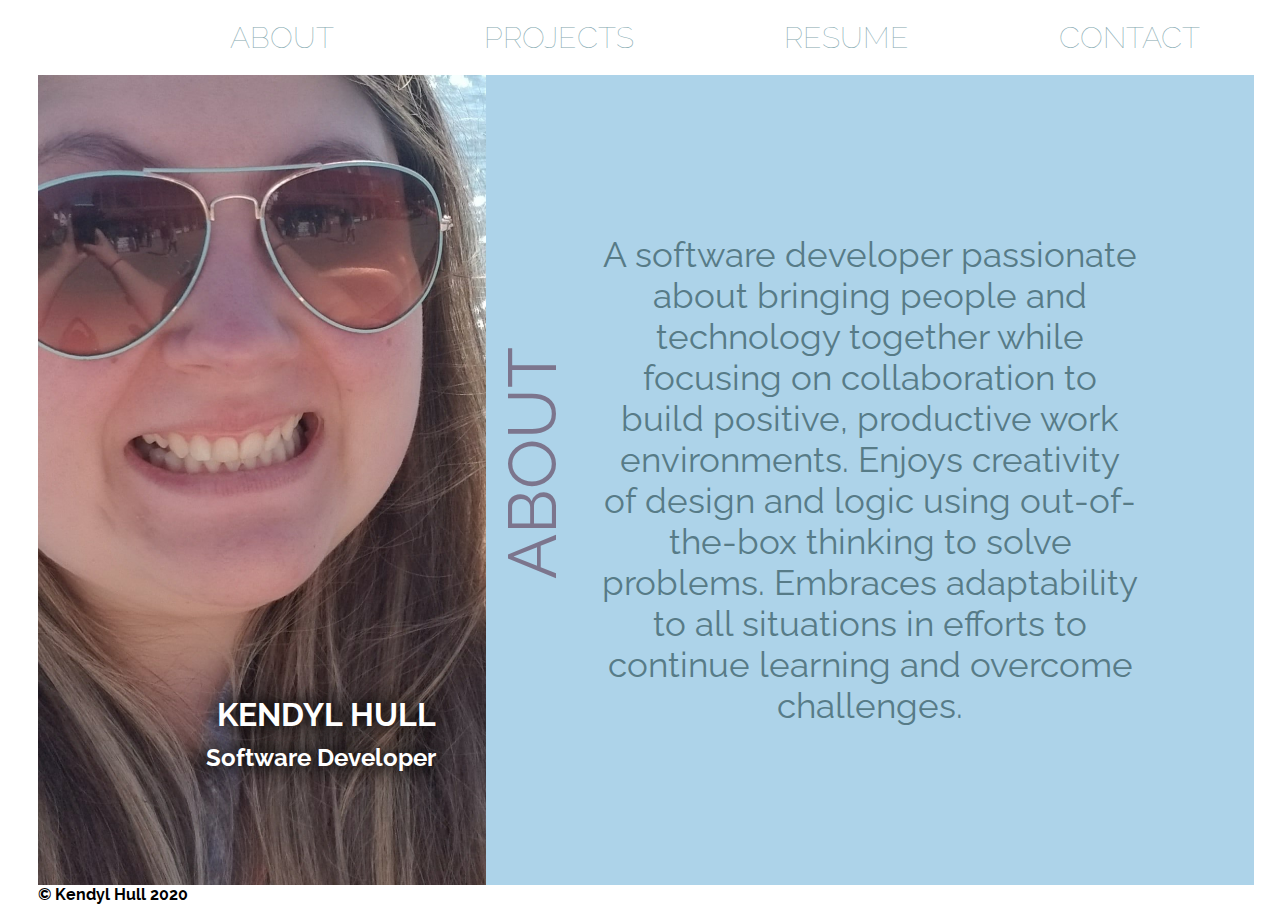
==== index.html @ de672924 "added footer" ====
<!DOCTYPE html>
<html lang="en">
<head>
    <meta charset="UTF-8">
    <meta name="viewport" content="width=>, initial-scale=1.0">
    <link href="https://fonts.googleapis.com/css2?family=Raleway:wght@300&display=swap" rel="stylesheet">
    <link rel="stylesheet" href="/CSS/index.css">
    <title>Kendyl Hull</title>
</head>
<body>
    <nav>
        <div class="nav-item">
            <a href="#about">ABOUT</a>
        </div>
        <div class="nav-item">
            <a href="#projects">PROJECTS</a>
        </div>
        <div class="nav-item">
            <a href="#resume">RESUME</a>
        </div>
        <div class="nav-item">
            <a href="#contact">CONTACT</a>
        </div>
    </nav>
    <div class="container">
        <aside class="left-side">
            <h1>KENDYL HULL</h1>
            <h2>Software Developer</h2>
        </aside>
        <main class="right-side">
            <section class="about" id="about">
                <span class="section-title-span">ABOUT</span>
                <p>A software developer passionate about bringing people and technology together while focusing on collaboration to build positive, productive work environments. Enjoys creativity of design and logic using out-of-the-box thinking to solve problems. Embraces adaptability to all situations in efforts to continue learning and overcome challenges.</p>
            </section>
            <section class="projects" id="projects">
                <span class="section-title-span">PROJECTS</span>
                <div class="line"></div>
                <div class="row-images">
                    <div class="display-project">
                        <figure class="image-view">
                            <img src="/images/DonutMaker.PNG" class="image-thumbnail" alt="Donut Maker">
                            <a class="overlay"><span>COMING SOON</span></a>
                        </figure>
                        <h4>DONUT MAKER GAME</h4>
                        <h6>HTML • CSS • JS • VSCode • Git • GitHub</h6>
                        <p> A game inspired by Cookie Clicker. The user clicks the donut to make more donuts and can purchase upgrades
                            to continue advancing their seamlessly endless gameplay.</p>
                    </div>
                    <div class="display-project">
                        <figure class="image-view">
                            <img src="/images/614Adventures.PNG" class="image-thumbnail" alt="614Adventures">
                            <a href="https://github.com/HullKendyl/blog-java-614adventures" target="_blank" class="overlay"><span>View</span></a>
                        </figure>
                        <h4>614ADVENTURES BLOG</h4>
                        <h6>Java • HTML • CSS • Spring • Thymeleaf • VS Code • IntelliJ • Git • GitHub • TDD • OOP</h6>
                        <p> A dynamic blog website all about adventure locations in the 614(Columbus, OH).</p>
                    </div>
                    <div class="display-project">
                        <figure class="image-view">
                            <img src="/images/Cheesy Reviews.PNG" class="image-thumbnail" alt="Cheesy Reviews">
                            <a href="https://github.com/HullKendyl/reviews-site-say-cheese" target="_blank" class="overlay"><span>View</span></a>
                        </figure>
                        <h4>CHEESY REVIEWS</h4>
                        <h6>Java • HTML • CSS • Spring • Thymeleaf • VS Code • IntelliJ • Git • GitHub • OOP</h6>
                        <p> A dynamic review website dedicated to my love of cheese.</p>
                    </div>
                    <div class="display-project">
                        <figure class="image-view">
                            <img src="/images/PayrollApp.PNG" class="image-thumbnail" alt="Payroll App">
                            <a href="https://github.com/HullKendyl/payroll-java-the-binaries" target="_blank" class="overlay"><span>View</span></a>
                        </figure>
                        <h4>PAYROLL APP</h4>
                        <h6>Java • IntelliJ • Git • GitHub • OOP</h6>
                        <p> An app that allows the employer to enter employee earned wages(hourly, commission, salary) and factor in bonuses to be paid and insurance
                            to be deducted to determine payroll.
                        </p>
                    </div>
                    <div class="display-project">
                        <figure class="image-view">
                            <img src="/images/Virtual Pets Amok.PNG" class="image-thumbnail" alt="Virtual Pets Amok">
                            <a href="https://github.com/HullKendyl/virtual-pets-amok-java-HullKendyl" target="_blank" class="overlay"><span>View</span></a>
                        </figure>
                        <h4>VIRTUAL PETS AMOK</h4>
                        <h6>Java • IntelliJ • Git • GitHub • OOP</h6>
                        <p> A Tamagotchi style console application with multiple types of animals and an advanced care play style.</p>
                    </div>
                </div>
            </section>
            <section class="resume" id="resume">
                <span class="section-title-span">RESUME</span>
                <div class="line"></div>
                <a href="/Hull_Kendyl_Resume.pdf" target="_blank">
                <img src="/images/HullResume.PNG" class="resume-thumbnail" alt="Resume_Kendyl_Hull">
                </a>
            </section>
            <section class="contact" id="contact">
                <span class="section-title-span">CONTACT</span>
                <div class="line"></div>
                <span class="row-icons">
                    <a href="https://www.linkedin.com/in/kendyl-hull/" target="_blank"><img src="/images/LinkedIn.png" class="image-icon" alt="LinkedIn"></a>
                    <a href="https://github.com/HullKendyl?tab=repositories" target="_blank"><img src="/images/Github.png" class="image-icon" alt="GitHub"></a>
                    <a href="mailto:hullkendyl@gmail.com"><img src="/images/GmailBlue.png" class="image-icon" alt="Email"></a>
                </span>
            </section>
        </main>
    </div>
</body>
<footer>
    © Kendyl Hull 2020
</footer>
</html>
---- CSS/index.css ----
@font-face {
  font-family: "Raleway Bold";
  src: url(/Fonts/Raleway/Raleway-Bold.ttf) format("truetype");
}

* {
  font-family: "Raleway", sans-serif;
  margin: 0;
  padding: 0;
  box-sizing: border-box;
}

nav {
  display: flex;
  flex-wrap: wrap;
  text-align: center;
  justify-content: center;
  padding: 20px;
}

.nav-item a {
  margin-left: 5em;
  font-size: 30px;
  font-weight: lighter;
  color: #83a8af;
  text-decoration: none;
  list-style: none;
}

.nav-item a:hover {
  margin-left: 5em;
  font-size: 30px;
  font-weight: bolder;
  color: #6f5e76;
}

.container {
  display: flex;
  flex-direction: row;
  width: 100%;
}

.left-side {
  background-image: url(/images/Headshot-SanDiego.jpg);
  background-size: cover;
  background-repeat: no-repeat;
  width: 35%;
  height: 90vh;
  margin-left: 3vw;
}

h1 {
  text-align: right;
  margin-top: 69vh;
  margin-right: 50px;
  margin-bottom: 0px;
  color: white;
  text-shadow: 0px 0px 20px black, 0px 0px 20px black;
}

h2 {
  text-align: right;
  margin-right: 50px;
  margin-top: 10px;
  color: white;
  text-shadow: 0px 0px 20px black, 0px 0px 20px black;
}

.right-side {
  width: 60%;
  height: 90vh;
  overflow-y: scroll;
  position: relative;
  scroll-behavior: smooth;
}

.right-side p {
  width: 70%;
  text-align: center;
  position: relative;
  
}

.about {
  height: 90vh;
  top: 0;
  position: relative;
  background-color: #add3e9;
}

.about span {
  position: absolute;
  top: 43%;
  left: -70px;
  color: #6f5e76cc;
  font-size: 50pt;
  transform: rotate(-90deg);
}

.about p {
  color: #577b87;
  font-size: 26pt;
  top: 50%;
  left: 50%;
  transform: translateX(-50%) translateY(-50%);
}

.projects {
  height: auto;
  top: 0;
  position: relative;
  background-color: white;
}

.projects span {
  position: absolute;
  top: 43%;
  left: -115px;
  color: #6f5e76cc;
  font-size: 50pt;
  transform: rotate(-90deg);
}

.line {
  display: block;
  width: 90%;
  height: 3px;
  border-radius: 5px;
  background-color: #6f5e76cc;
  margin: 0 auto;
}

.row-images {
  display: flex;
  flex-wrap: wrap;
  box-sizing: border-box;
  align-items: stretch;
  margin-top: 5%;
  margin-left: 120px;
}

.display-project {
  display: flex;
  flex-direction: column;
  width: 45%;
  height: 100%;
  margin-right: 30px;
  position: relative;
  color: #6f5e76cc;
}

.project-text {
  position: relative;
}

.display-project h4 {
  display: block;
  font-size: 12pt;
  margin-top: 5px;
  font-family: "Raleway Bold";
}

.display-project h6 {
  margin-top: 5px;
}

.display-project p {
  width: 100%;
  height: 100%;
  margin-top: 10px;
  margin-bottom: 30px;
  text-align: justify;
}

.image-thumbnail {
  width: 100%;
  height: 100%;
  text-align: center;
  border-radius: 10px;
  border: 0;
  outline: none;
}

.image-view {
  display: block;
  position: relative;
  height: 100%;
  width: 100%;
  cursor: pointer;
}

.image-view:hover .image-thumbnail {
  z-index: 1;
  opacity: 1;
  filter: blur(5px);
}

.image-view:hover .overlay {
  display: block;
}

.overlay {
  display: none;
  width: 100%;
  height: 100%;
  top: 0;
  left: 0;
  position: absolute;
  text-align: center;
  box-sizing: content-box;
}

.overlay span {
  position: absolute;
  top: 50%;
  left: 50%;
  transform: translateX(-50%) translateY(-50%);
  border: 2px solid white;
  border-radius: 5px;
  background-color: #6f5e76f6;
  color: white;
  font-weight: bolder;
  font-size: 22pt;
  padding: 10px;
}

.resume {
  height: 90vh;
  top: 0;
  position: relative;
  background-color: white;
}

.resume span {
  position: absolute;
  top: 43%;
  left: -80px;
  color: #6f5e76cc;
  font-size: 50pt;
  transform: rotate(-90deg);
}

.resume-thumbnail {
  height: 80vh;
  align-items: center;
  justify-content: center;
  text-align: center;
  margin-top: 5vh;
  margin-left: 25%;
  box-shadow: 5px 5px 10px #6f5e76cc;
}

.contact {
  height: 90vh;
  top: 0;
  position: relative;
  background-color: white;
}

.contact .section-title-span {
  position: absolute;
  top: 43%;
  left: -95px;
  color: #6f5e76cc;
  font-size: 50pt;
  transform: rotate(-90deg);
}

.row-icons {
  display: flex;
  flex-direction: row;
  position: absolute;
  top: 50%;
  left: 50%;
  transform: translateX(-50%) translateY(-50%);
}

.image-icon {
  width: auto;
  height: 200px;
  margin: 15px;
  cursor: pointer;
  transition: all 0.5s ease;
}

.image-icon:hover {
  margin-top: -50px;
}

footer {
  margin-left: 3vw;
  font-family: "Raleway Bold";
}
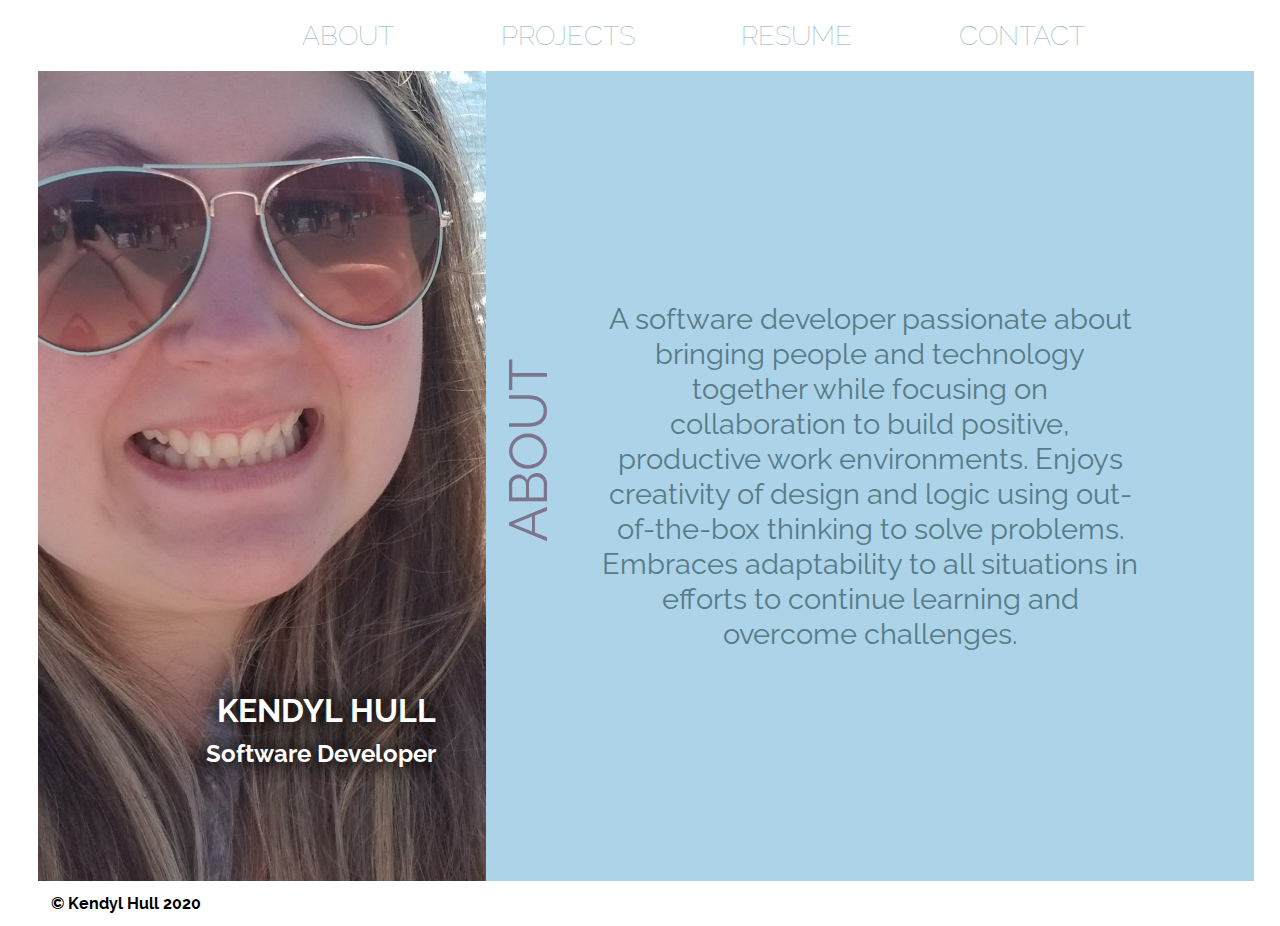
==== commit 1ca65a3e: "responsive for screens with max-width: 1300px" ====
--- a/index.html
+++ b/index.html
@@ -5,6 +5,9 @@
     <meta name="viewport" content="width=>, initial-scale=1.0">
     <link href="https://fonts.googleapis.com/css2?family=Raleway:wght@300&display=swap" rel="stylesheet">
     <link rel="stylesheet" href="/CSS/index.css">
+    <link rel="stylesheet" href="/CSS/media-queries-1300.css">
+    <link rel="stylesheet" href="/CSS/media-queries-1000.css">
+    <link rel="stylesheet" href="/CSS/media-queries-700.css">
     <title>Kendyl Hull</title>
 </head>
 <body>
@@ -36,40 +39,58 @@
                 <span class="section-title-span">PROJECTS</span>
                 <div class="line"></div>
                 <div class="row-images">
+                <div class="display-project">
+                        <figure class="image-view">
+                            <img src="/Organic-Sunflower-Gif.gif" class="image-thumbnail" alt="Organic Sunflower">
+                            <a href="https://github.com/HullKendyl/OrganicSunflower" target="_blank" class="overlay"><span>VIEW</span></a>
+                        </figure>
+                        <h4><a href="https://github.com/HullKendyl/OrganicSunflower"  style="text-decoration: none;" target="_blank">ORGANIC SUNFLOWER</a></h4>
+                            <h6>Java • HTML • CSS •JavaScript •RESTful API • JSON • DOM • MVC • Spring • IntelliJ • VSCode • Git • GitHub • TDD • OOP</h6>
+                        <p> A single page web application with a focus on organizing the user's music collection.</p>
+                    </div>
+                    <div class="display-project">
+                        <figure class="image-view">
+                            <img src="/images/VendingMachineApp.PNG" class="image-thumbnail" alt="Vending Machine">
+                            <a href="/VendingMachine.html" target="_blank" class="overlay"><span>VIEW</span></a>
+                        </figure>
+                        <h4><a href="https://github.com/HullKendyl/vending-machine"  style="text-decoration: none;" target="_blank">VENDING MACHINE</a></h4>
+                        <h6>HTML • CSS • JavaScript • VSCode • Git • GitHub</h6>
+                        <p> A recreation of the classic coin operated vending machine.</p>
+                    </div>
                     <div class="display-project">
                         <figure class="image-view">
                             <img src="/images/DonutMaker.PNG" class="image-thumbnail" alt="Donut Maker">
-                            <a class="overlay"><span>COMING SOON</span></a>
+                            <a href="/DonutMaker.html" target="_blank" class="overlay"><span>VIEW</span></a>
                         </figure>
-                        <h4>DONUT MAKER GAME</h4>
-                        <h6>HTML • CSS • JS • VSCode • Git • GitHub</h6>
+                        <h4><a href="https://github.com/HullKendyl/donut-maker"  style="text-decoration: none;" target="_blank">DONUT MAKER GAME</a></h4>
+                        <h6>HTML • CSS • JavaScript • VSCode • Git • GitHub</h6>
                         <p> A game inspired by Cookie Clicker. The user clicks the donut to make more donuts and can purchase upgrades
                             to continue advancing their seamlessly endless gameplay.</p>
                     </div>
                     <div class="display-project">
                         <figure class="image-view">
                             <img src="/images/614Adventures.PNG" class="image-thumbnail" alt="614Adventures">
-                            <a href="https://github.com/HullKendyl/blog-java-614adventures" target="_blank" class="overlay"><span>View</span></a>
+                            <a href="https://github.com/HullKendyl/blog-java-614adventures" target="_blank" class="overlay"><span>VIEW</span></a>
                         </figure>
-                        <h4>614ADVENTURES BLOG</h4>
+                        <h4><a href="https://github.com/HullKendyl/blog-java-614adventures"  style="text-decoration: none;" target="_blank">614ADVENTURES BLOG</a></h4>
                         <h6>Java • HTML • CSS • Spring • Thymeleaf • VS Code • IntelliJ • Git • GitHub • TDD • OOP</h6>
                         <p> A dynamic blog website all about adventure locations in the 614(Columbus, OH).</p>
                     </div>
                     <div class="display-project">
                         <figure class="image-view">
                             <img src="/images/Cheesy Reviews.PNG" class="image-thumbnail" alt="Cheesy Reviews">
-                            <a href="https://github.com/HullKendyl/reviews-site-say-cheese" target="_blank" class="overlay"><span>View</span></a>
+                            <a href="https://github.com/HullKendyl/reviews-site-say-cheese" target="_blank" class="overlay"><span>VIEW</span></a>
                         </figure>
-                        <h4>CHEESY REVIEWS</h4>
+                        <h4><a href="https://github.com/HullKendyl/reviews-site-say-cheese"  style="text-decoration: none;" target="_blank">CHEESY REVIEWS</a></h4>
                         <h6>Java • HTML • CSS • Spring • Thymeleaf • VS Code • IntelliJ • Git • GitHub • OOP</h6>
                         <p> A dynamic review website dedicated to my love of cheese.</p>
                     </div>
                     <div class="display-project">
                         <figure class="image-view">
                             <img src="/images/PayrollApp.PNG" class="image-thumbnail" alt="Payroll App">
-                            <a href="https://github.com/HullKendyl/payroll-java-the-binaries" target="_blank" class="overlay"><span>View</span></a>
+                            <a href="https://github.com/HullKendyl/payroll-java-the-binaries" target="_blank" class="overlay"><span>VIEW</span></a>
                         </figure>
-                        <h4>PAYROLL APP</h4>
+                        <h4><a href="https://github.com/HullKendyl/payroll-java-the-binaries"  style="text-decoration: none;" target="_blank">PAYROLL APP</a></h4>
                         <h6>Java • IntelliJ • Git • GitHub • OOP</h6>
                         <p> An app that allows the employer to enter employee earned wages(hourly, commission, salary) and factor in bonuses to be paid and insurance
                             to be deducted to determine payroll.
@@ -78,9 +99,9 @@
                     <div class="display-project">
                         <figure class="image-view">
                             <img src="/images/Virtual Pets Amok.PNG" class="image-thumbnail" alt="Virtual Pets Amok">
-                            <a href="https://github.com/HullKendyl/virtual-pets-amok-java-HullKendyl" target="_blank" class="overlay"><span>View</span></a>
+                            <a href="https://github.com/HullKendyl/virtual-pets-amok-java-HullKendyl" target="_blank" class="overlay"><span>VIEW</span></a>
                         </figure>
-                        <h4>VIRTUAL PETS AMOK</h4>
+                        <h4><a href="https://github.com/HullKendyl/virtual-pets-amok-java-HullKendyl"  style="text-decoration: none;" target="_blank">VIRTUAL PETS AMOK</a></h4>
                         <h6>Java • IntelliJ • Git • GitHub • OOP</h6>
                         <p> A Tamagotchi style console application with multiple types of animals and an advanced care play style.</p>
                     </div>
--- a/CSS/index.css
+++ b/CSS/index.css
@@ -20,7 +20,7 @@
 
 .nav-item a {
   margin-left: 5em;
-  font-size: 30px;
+  font-size: 25pt;
   font-weight: lighter;
   color: #83a8af;
   text-decoration: none;
@@ -28,8 +28,7 @@
 }
 
 .nav-item a:hover {
-  margin-left: 5em;
-  font-size: 30px;
+  font-size: 25pt;
   font-weight: bolder;
   color: #6f5e76;
 }
@@ -158,6 +157,7 @@
   font-size: 12pt;
   margin-top: 5px;
   font-family: "Raleway Bold";
+  text-decoration: none;
 }
 
 .display-project h6 {
@@ -174,7 +174,7 @@
 
 .image-thumbnail {
   width: 100%;
-  height: 100%;
+  height: 200px;
   text-align: center;
   border-radius: 10px;
   border: 0;
--- a/CSS/media-queries-1300.css
+++ b/CSS/media-queries-1300.css
@@ -0,0 +1,147 @@
+@media screen and (max-width: 1300px) {
+
+    nav {
+        display: flex;
+        text-align: center;
+        justify-content: center;
+        padding: 20px;
+    }
+
+    .nav-item a {
+        margin-left: 4em;
+        font-size: 20pt;
+        font-weight: lighter;
+        color: #83a8af;
+        text-decoration: none;
+        list-style: none;
+      }
+
+    .nav-item a:hover {
+      margin-left: 4em;
+      font-size: 20pt;
+      font-weight: bolder;
+      color: #6f5e76;
+    }
+
+    .about span {
+      position: absolute;
+      top: 43%;
+      left: -50px;
+      color: #6f5e76cc;
+      font-size: 40pt;
+      transform: rotate(-90deg);
+    }
+    
+    .about p {
+      color: #577b87;
+      font-size: 22pt;
+      top: 50%;
+      left: 50%;
+      transform: translateX(-50%) translateY(-50%);
+    }
+
+    .projects span {
+      position: absolute;
+      top: 43%;
+      left: -85px;
+      color: #6f5e76cc;
+      font-size: 40pt;
+      transform: rotate(-90deg);
+    }
+
+    .display-project {
+      display: flex;
+      flex-direction: column;
+      width: 40%;
+      height: 100%;
+      margin-right: 30px;
+      position: relative;
+      color: #6f5e76cc;
+    }
+
+    .display-project h6 {
+      margin-top: 5px;
+      font-size: 8pt;
+    }
+
+    .display-project p {
+      width: 100%;
+      height: 100%;
+      margin-top: 10px;
+      margin-bottom: 30px;
+      text-align: justify;
+      font-size: 11pt;
+    }
+
+    .image-thumbnail {
+      width: 100%;
+      height: 150px;
+      text-align: center;
+      border-radius: 10px;
+      border: 0;
+      outline: none;
+    }
+
+    .overlay span {
+      position: absolute;
+      top: 50%;
+      left: 50%;
+      transform: translateX(-50%) translateY(-50%);
+      border: 2px solid white;
+      border-radius: 5px;
+      background-color: #6f5e76f6;
+      color: white;
+      font-weight: bolder;
+      font-size: 15pt;
+      padding: 10px;
+    }
+
+    .resume span {
+      position: absolute;
+      top: 43%;
+      left: -60px;
+      color: #6f5e76cc;
+      font-size: 40pt;
+      transform: rotate(-90deg);
+    }
+    
+    .resume-thumbnail {
+      height: 80vh;
+      width: 40vw;
+      align-items: center;
+      justify-content: center;
+      text-align: center;
+      margin-top: 5vh;
+      margin-left: 25%;
+      box-shadow: 5px 5px 10px #6f5e76cc;
+    }
+
+    .contact .section-title-span {
+      position: absolute;
+      top: 43%;
+      left: -75px;
+      color: #6f5e76cc;
+      font-size: 40pt;
+      transform: rotate(-90deg);
+    }
+    
+    .image-icon {
+      width: auto;
+      height: 120px;
+      margin: 15px;
+      cursor: pointer;
+      transition: all 0.5s ease;
+    }
+
+    .image-icon:hover {
+      margin-top: -40px;
+    }
+
+    footer {
+      margin-left: 3vw;
+      font-family: "Raleway Bold";
+      padding: 1%;
+    }
+    
+  }
+  --- a/CSS/media-queries-1000.css
+++ b/CSS/media-queries-1000.css
@@ -0,0 +1,25 @@
+@media screen and (max-width: 1000px) {
+
+    nav {
+        display: flex;
+        text-align: center;
+        justify-content: center;
+        padding: 20px;
+    }
+
+    .nav-item a {
+        margin-left: 50px;
+        font-size: 18pt;
+        font-weight: lighter;
+        color: #83a8af;
+        text-decoration: none;
+        list-style: none;
+      }
+
+    .nav-item a:hover {
+        margin-left: 50px;
+        font-size: 18pt;
+        font-weight: bolder;
+        color: #6f5e76;
+    }
+  }--- a/CSS/media-queries-700.css
+++ b/CSS/media-queries-700.css
@@ -0,0 +1,25 @@
+@media screen and (max-width: 700px) {
+
+    nav {
+        display: flex;
+        text-align: center;
+        justify-content: center;
+        padding: 10px;
+    }
+
+    .nav-item a {
+        margin-left: 20px;
+        font-size: 10pt;
+        font-weight: lighter;
+        color: #83a8af;
+        text-decoration: none;
+        list-style: none;
+      }
+
+    .nav-item a:hover {
+        margin-left: 20px;
+        font-size: 10pt;
+        font-weight: bolder;
+        color: #6f5e76;
+    }
+  }